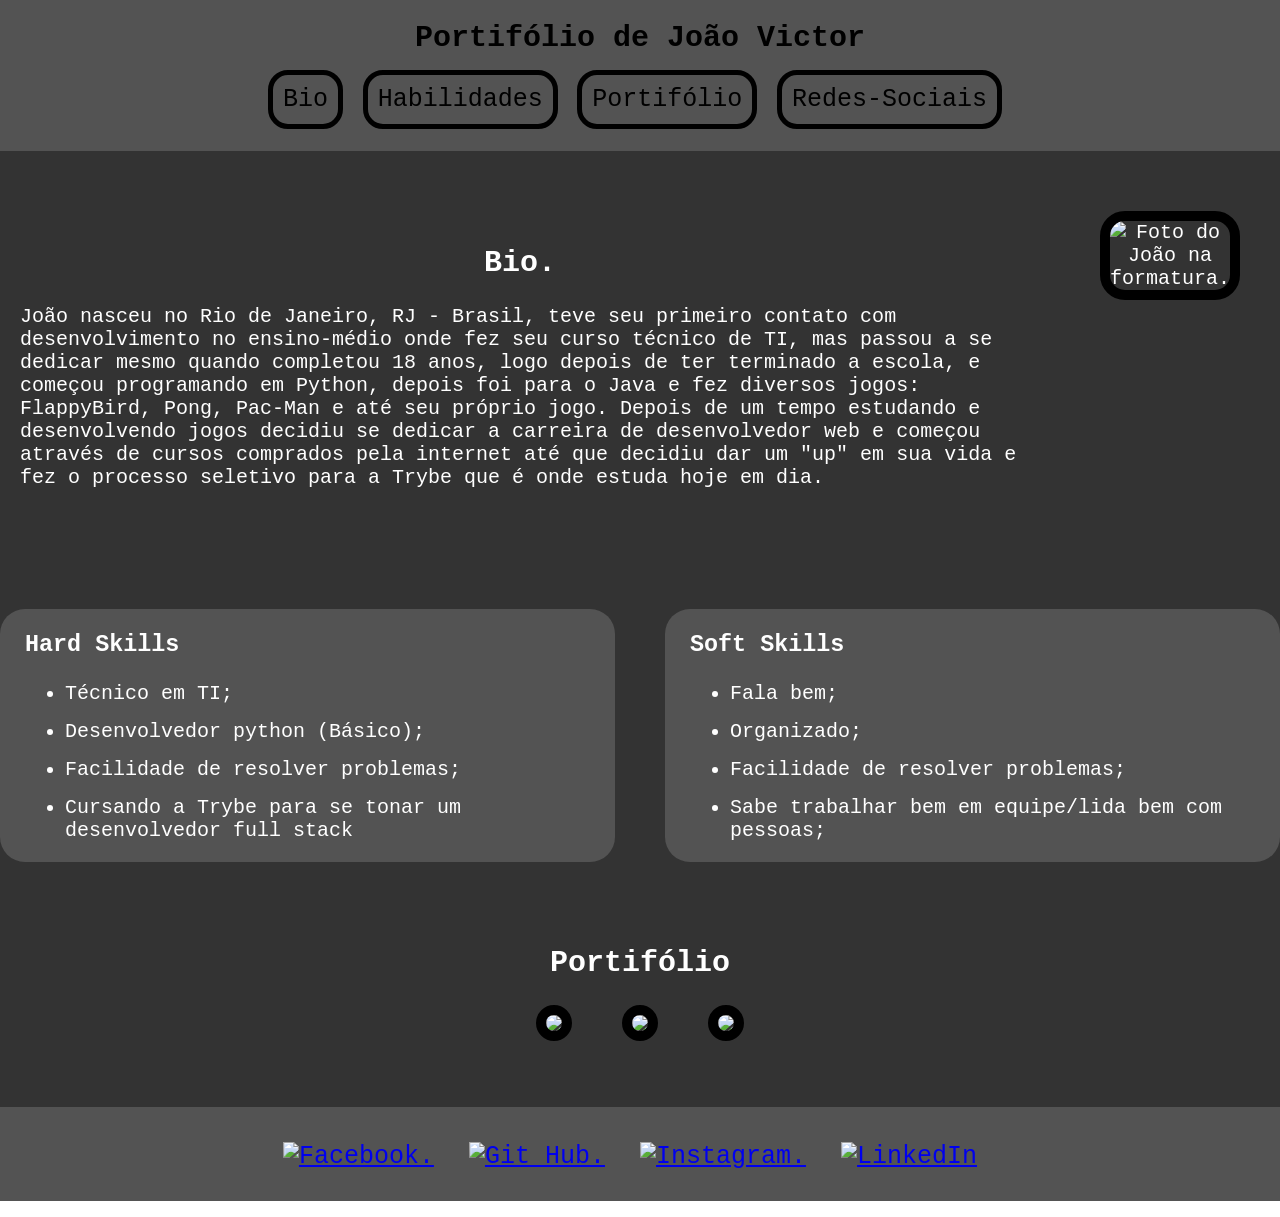
==== index.html @ 1f1f5b0e "Atualizando Portifolio - 24/09/2021" ====
<!DOCTYPE html>

<html lang="pt-br">

<head>
  <meta charset="UTF-8">
  <title>Portifólio: João (Lenny) Victor</title>
  <link rel="stylesheet" type="text/css" href="style.css">
</head>

<body>
  <header id="header">
    <h1>Portifólio de João Victor</h1>

    <nav id="navigation-options">
      <a href="#container-bio">Bio</a>
      <a href="#container-skills">Habilidades</a>
      <a href="#container-portifolio">Portifólio</a>
      <a href="#footer">Redes-Sociais</a>
    </nav>
  </header>

  <main>
    <section id="container-bio">
      <article id="bio-article">
        <h2>Bio.</h2>

        <p>
          João nasceu no Rio de Janeiro, RJ - Brasil, teve seu primeiro contato com desenvolvimento no
          ensino-médio onde fez seu curso técnico de TI, mas
          passou a se dedicar mesmo quando completou 18 anos, logo depois de ter terminado a escola, e começou
          programando em Python, depois foi para o Java
          e fez diversos jogos: FlappyBird, Pong, Pac-Man e até seu próprio jogo. Depois de um tempo estudando e
          desenvolvendo jogos decidiu se dedicar a carreira
          de desenvolvedor web e começou através de cursos comprados pela internet até que decidiu dar um "up" em
          sua vida e fez o processo seletivo para a Trybe que
          é onde estuda hoje em dia.
        </p>
      </article>

      <figure id="bio-photo">
        <img src="/portifolio/images/formatura.jpg" alt="Foto do João na formatura.">
      </figure>
    </section>

    <section id="container-skills">
      <article id="hard-skills">
        <h3>Hard Skills</h3>

        <ul>
          <li>Técnico em TI;</li>
          <li>Desenvolvedor python (Básico);</li>
          <li>Facilidade de resolver problemas;</li>
          <li>Cursando a Trybe para se tonar um desenvolvedor full stack</li>
        </ul>
      </article>

      <article id="soft-skills">
        <h3>Soft Skills</h3>

        <ul>
          <li>Fala bem;</li>
          <li>Organizado;</li>
          <li>Facilidade de resolver problemas;</li>
          <li>Sabe trabalhar bem em equipe/lida bem com pessoas;</li>
        </ul>
      </article>
    </section>

    <section id="container-portifolio">
      <h2>Portifólio</h2>

      <nav id="portifolio">
        <a href="/portifolio/projects/1-lessons-learned/index.html" target="_blank"><img
            src="/portifolio/images/lessons-learned.jpg" id="lessons-learned"></a>

        <a href="/portifolio/projects/3-pixels-art/index.html" target="_blank"><img
            src="/portifolio/images/pixels-art.jpg" id="pixels-art"></a>

        <a href="/portifolio/projects/4-todo-list/index.html" target="_blank"><img
            src="/portifolio/images/todo-list.jpg" id="todo-list"></a>
      </nav>
    </section>
  </main>

  <footer id="footer">
    <nav id="icons-link">
      <a href="https://www.facebook.com/joao.lenny.73/" target="_blank"><img src="/portifolio/images/facebook.png"
          alt="Facebook."></a>

      <a href="https://github.com/JVLENNY10" target="_blank"><img src="/portifolio/images/github.png"
          alt="Git Hub."></a>

      <a href="https://www.instagram.com/jv_lenny10/?hl=pt-br" target="_blank"><img
          src="/portifolio/images/intagram.png" alt="Instagram."></a>

      <a href="https://www.linkedin.com/in/jo%C3%A3o-victor-3b0274212/" target="_blank"><img
          src="/portifolio/images/linkedin.png" alt="LinkedIn"></a>
    </nav>
  </footer>
</body>

</html>
---- style.css ----
body {
  margin: 0;
  padding: 0;
  text-align: center;
  overflow-x: hidden;
  font-family: monospace, sans-serif;
}

#header {
  height: 120px;
  padding: 1px 0 30px;
  background-color: rgb(83, 83, 83);
}

#header h1 {
  font-size: 30px;
  margin-bottom: 30px;
}

#navigation-options a {
  font-size: 25px;
  padding: 10px;
  margin-right: 10px;
  color: black;
  border-radius: 20px;
  text-decoration: none;
  border: 5px solid black;
}

#navigation-options a:hover {
  font-size: 26px;
  color: white;
  background-color: black
}

main {
  color: white;
  background-color: rgb(51, 51, 51);
}

#container-bio {
  font-size: 20px;
  display: flex;
  padding: 30px 0;
  justify-content: center;
}

#bio-article {
  padding: 40px;
}

#bio-article p {
  width: 1000px;
  text-align: left;
}

#bio-photo img {
  width: 280px;
  margin: 10px 20px 0 0;
  border-radius: 25px;
  border: 10px solid black;
}

#container-skills {
  font-size: 20px;
  display: flex;
  padding: 30px 0 30px 0;
  justify-content: center;
}

#container-skills #hard-skills, #soft-skills {
  width: 650px;
  padding: 0 25px;
  text-align: left;
  border-radius: 25px;
  background-color: rgb(83, 83, 83);
}

#hard-skills {
  margin-right: 50px;
}

#container-skills li {
  margin-bottom: 15px;
}

#container-portifolio {
  font-size: 20px;
  padding: 30px 0 60px 0;
}

#container-portifolio #portifolio {
  display: flex;
  flex-flow: row wrap;
  justify-content: center;
}

#portifolio img {
  width: 500px;
  margin-right: 50px;
  border-radius: 25px;
  border: 10px solid black;
}

#portifolio img:hover {
  width: 520px;
}

#portifolio #lessons-learned {
  margin-left: 50px;
}

#footer {
  font-size: 25px;
  display: flex;
  justify-content: center;
  padding: 5px 0 30px 0;
  background-color: rgb(83, 83, 83);
}

#icons-link img {
  width: 70px;
  margin: 30px 20px 0 0;
}

#icons-link img:hover {
  width: 75px;
}
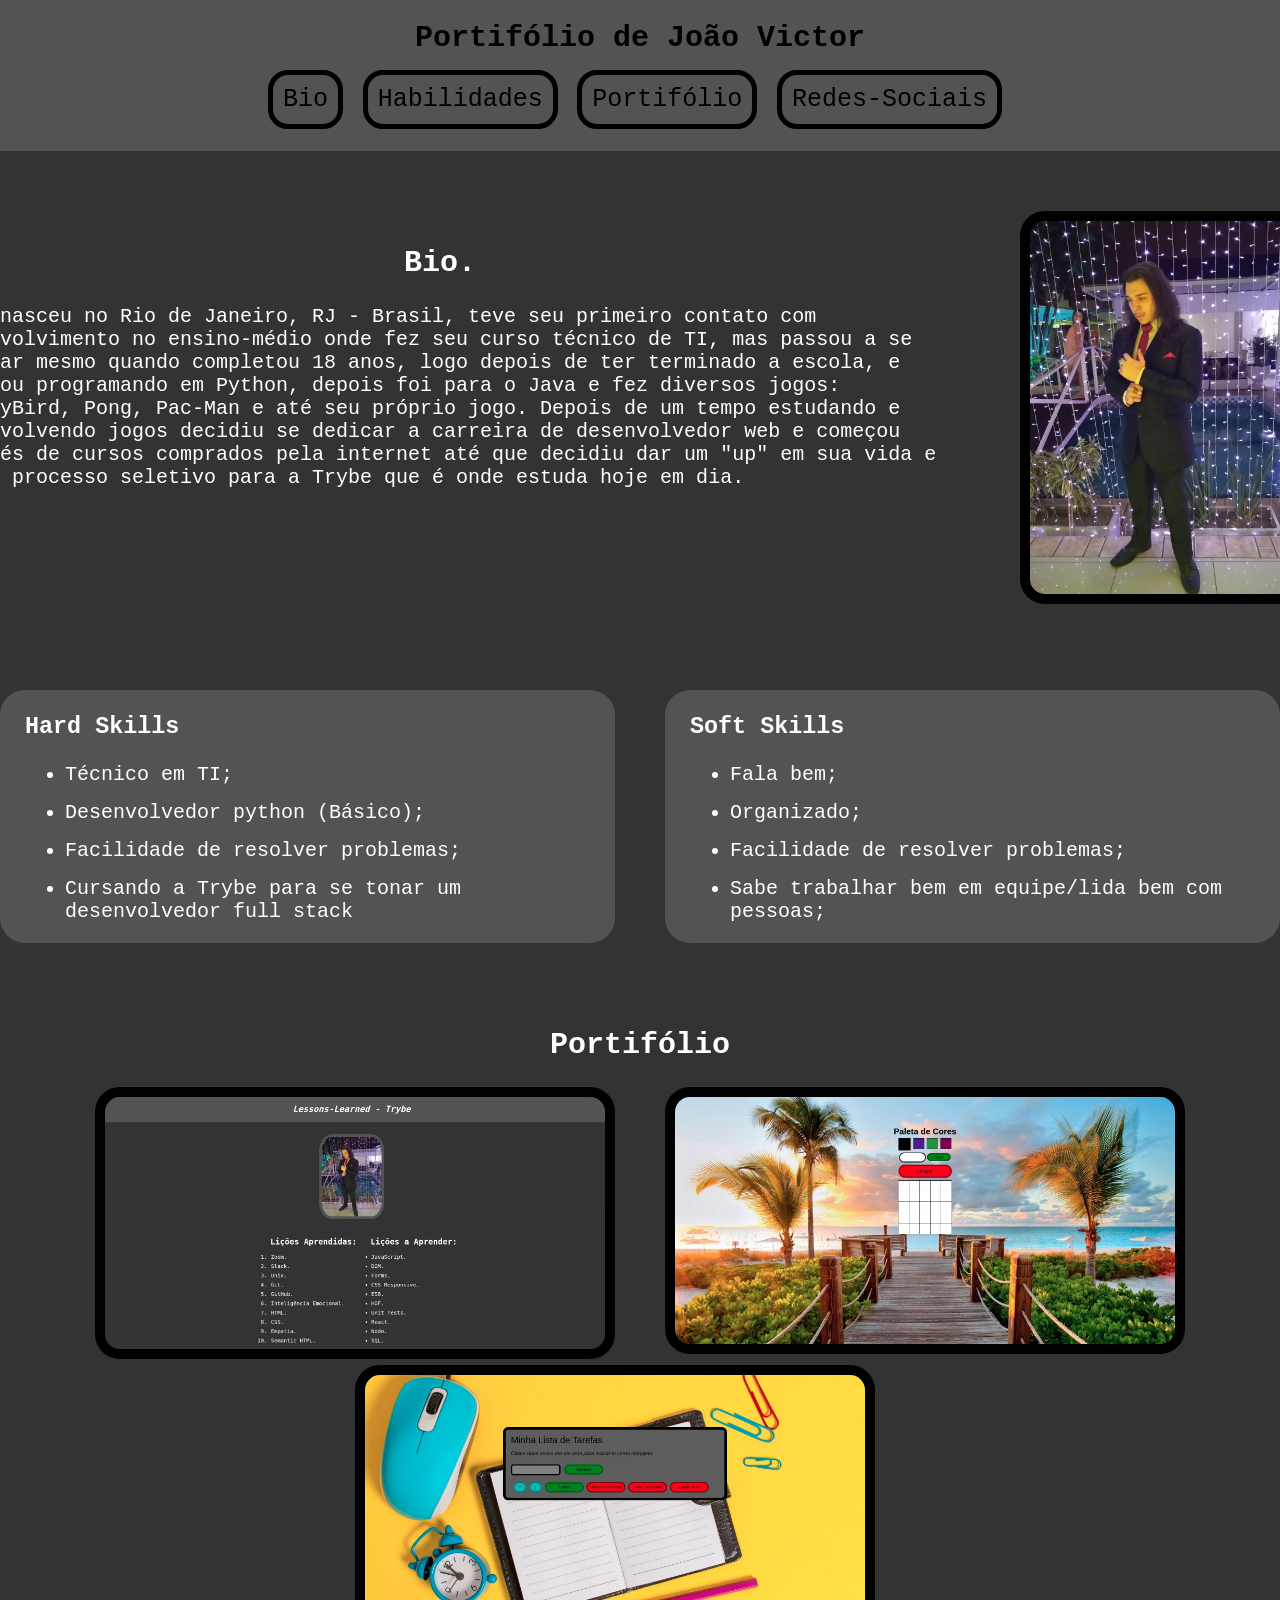
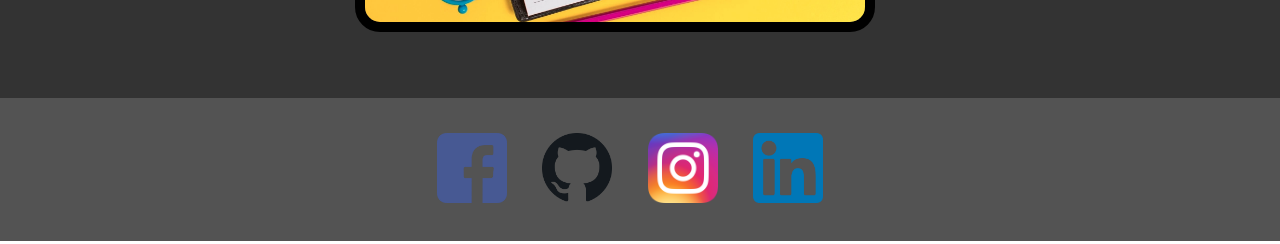
==== commit 2ce47599: "Resolvendo o problema das imagens no portifolio" ====
--- a/index.html
+++ b/index.html
@@ -39,7 +39,7 @@
       </article>
 
       <figure id="bio-photo">
-        <img src="/portifolio/images/formatura.jpg" alt="Foto do João na formatura.">
+        <img src="images/formatura.jpg" alt="Foto do João na formatura.">
       </figure>
     </section>
 
@@ -71,31 +71,31 @@
       <h2>Portifólio</h2>
 
       <nav id="portifolio">
-        <a href="/portifolio/projects/1-lessons-learned/index.html" target="_blank"><img
-            src="/portifolio/images/lessons-learned.jpg" id="lessons-learned"></a>
+        <a href="projects/1-lessons-learned/index.html" target="_blank"><img
+            src="images/lessons-learned.jpg" id="lessons-learned"></a>
 
-        <a href="/portifolio/projects/3-pixels-art/index.html" target="_blank"><img
-            src="/portifolio/images/pixels-art.jpg" id="pixels-art"></a>
+        <a href="projects/3-pixels-art/index.html" target="_blank"><img
+            src="images/pixels-art.jpg" id="pixels-art"></a>
 
-        <a href="/portifolio/projects/4-todo-list/index.html" target="_blank"><img
-            src="/portifolio/images/todo-list.jpg" id="todo-list"></a>
+        <a href="projects/4-todo-list/index.html" target="_blank"><img
+            src="images/todo-list.jpg" id="todo-list"></a>
       </nav>
     </section>
   </main>
 
   <footer id="footer">
     <nav id="icons-link">
-      <a href="https://www.facebook.com/joao.lenny.73/" target="_blank"><img src="/portifolio/images/facebook.png"
+      <a href="https://www.facebook.com/joao.lenny.73/" target="_blank"><img src="images/facebook.png"
           alt="Facebook."></a>
 
-      <a href="https://github.com/JVLENNY10" target="_blank"><img src="/portifolio/images/github.png"
+      <a href="https://github.com/JVLENNY10" target="_blank"><img src="images/github.png"
           alt="Git Hub."></a>
 
       <a href="https://www.instagram.com/jv_lenny10/?hl=pt-br" target="_blank"><img
-          src="/portifolio/images/intagram.png" alt="Instagram."></a>
+          src="images/intagram.png" alt="Instagram."></a>
 
       <a href="https://www.linkedin.com/in/jo%C3%A3o-victor-3b0274212/" target="_blank"><img
-          src="/portifolio/images/linkedin.png" alt="LinkedIn"></a>
+          src="images/linkedin.png" alt="LinkedIn"></a>
     </nav>
   </footer>
 </body>
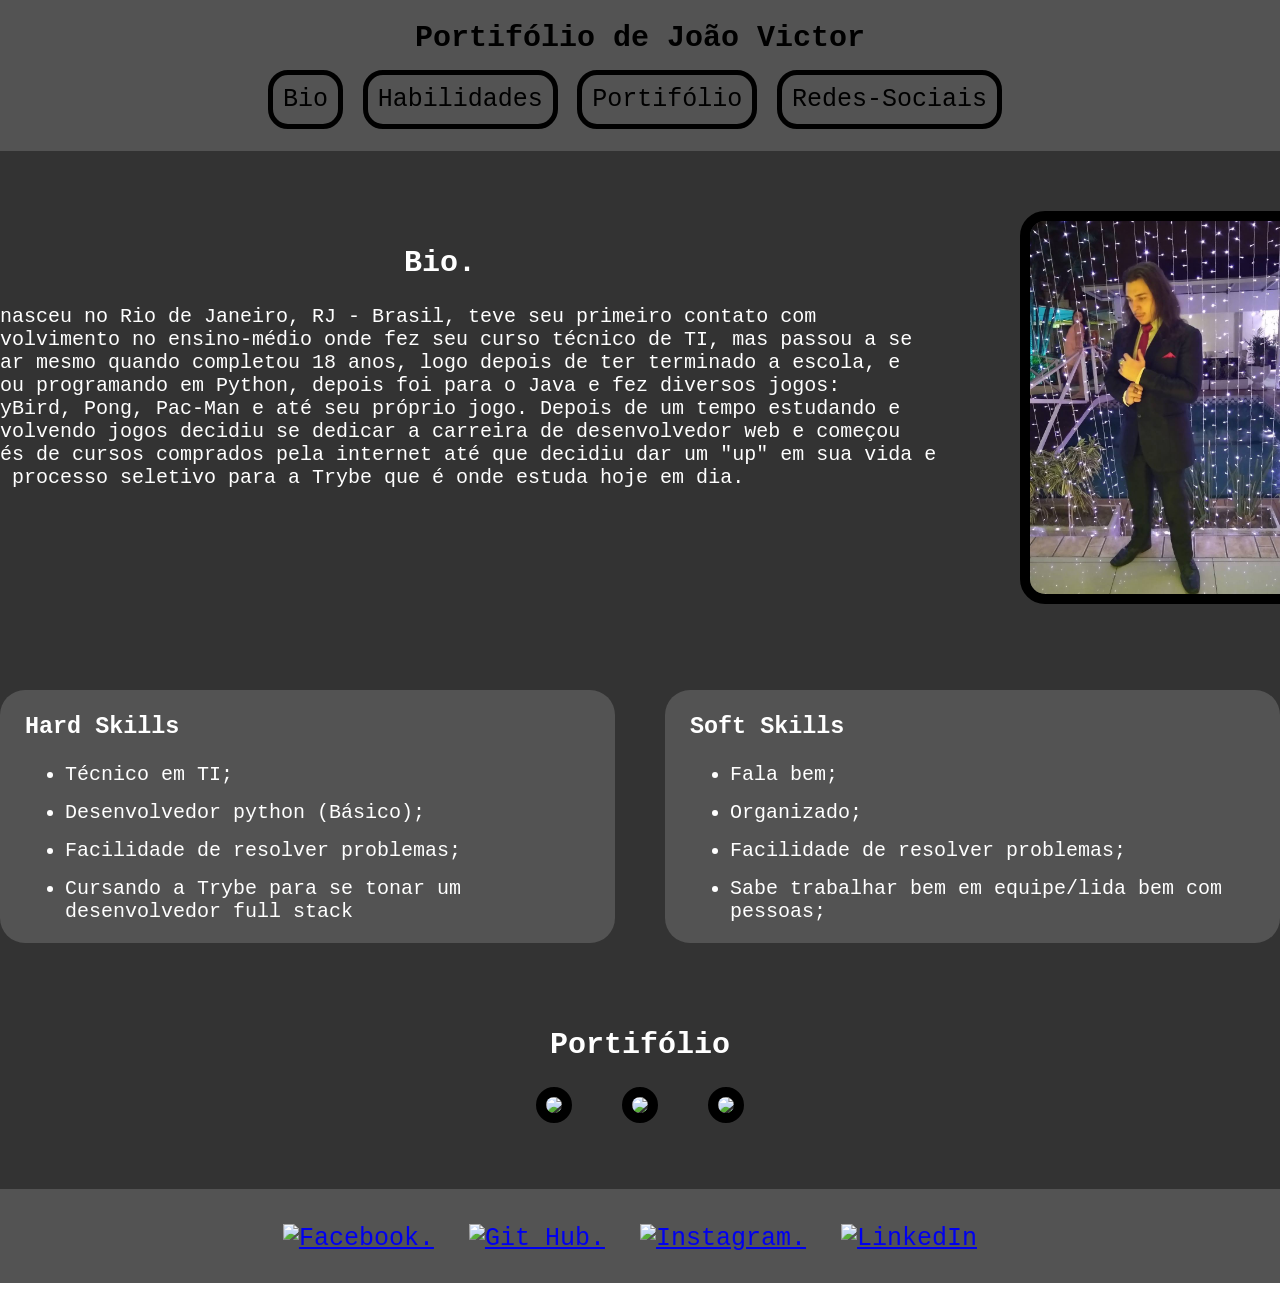
==== commit 822b35a6: "Atualizando tudo" ====
--- a/index.html
+++ b/index.html
@@ -71,33 +71,33 @@
       <h2>Portifólio</h2>
 
       <nav id="portifolio">
-        <a href="projects/1-lessons-learned/index.html" target="_blank"><img
-            src="images/lessons-learned.jpg" id="lessons-learned"></a>
+        <a href="/jvlenny10.github.io/projects/1-lessons-learned/index.html" target="_blank"><img
+            src="/jvlenny10.github.io/images/lessons-learned.jpg" id="lessons-learned"></a>
 
-        <a href="projects/3-pixels-art/index.html" target="_blank"><img
-            src="images/pixels-art.jpg" id="pixels-art"></a>
+        <a href="/jvlenny10.github.io/projects/3-pixels-art/index.html" target="_blank"><img
+            src="/jvlenny10.github.io/images/pixels-art.jpg" id="pixels-art"></a>
 
-        <a href="projects/4-todo-list/index.html" target="_blank"><img
-            src="images/todo-list.jpg" id="todo-list"></a>
+        <a href="/jvlenny10.github.io/projects/4-todo-list/index.html" target="_blank"><img
+            src="/jvlenny10.github.io/images/todo-list.jpg" id="todo-list"></a>
       </nav>
     </section>
   </main>
 
   <footer id="footer">
     <nav id="icons-link">
-      <a href="https://www.facebook.com/joao.lenny.73/" target="_blank"><img src="images/facebook.png"
-          alt="Facebook."></a>
+      <a href="https://www.facebook.com/joao.lenny.73/" target="_blank"><img
+          src="/jvlenny10.github.io/images/facebook.png" alt="Facebook."></a>
 
-      <a href="https://github.com/JVLENNY10" target="_blank"><img src="images/github.png"
+      <a href="https://github.com/JVLENNY10" target="_blank"><img src="/jvlenny10.github.io/images/github.png"
           alt="Git Hub."></a>
 
       <a href="https://www.instagram.com/jv_lenny10/?hl=pt-br" target="_blank"><img
-          src="images/intagram.png" alt="Instagram."></a>
+          src="/jvlenny10.github.io/images/intagram.png" alt="Instagram."></a>
 
       <a href="https://www.linkedin.com/in/jo%C3%A3o-victor-3b0274212/" target="_blank"><img
-          src="images/linkedin.png" alt="LinkedIn"></a>
+          src="/jvlenny10.github.io/images/linkedin.png" alt="LinkedIn"></a>
     </nav>
   </footer>
 </body>
 
-</html>
+</html>
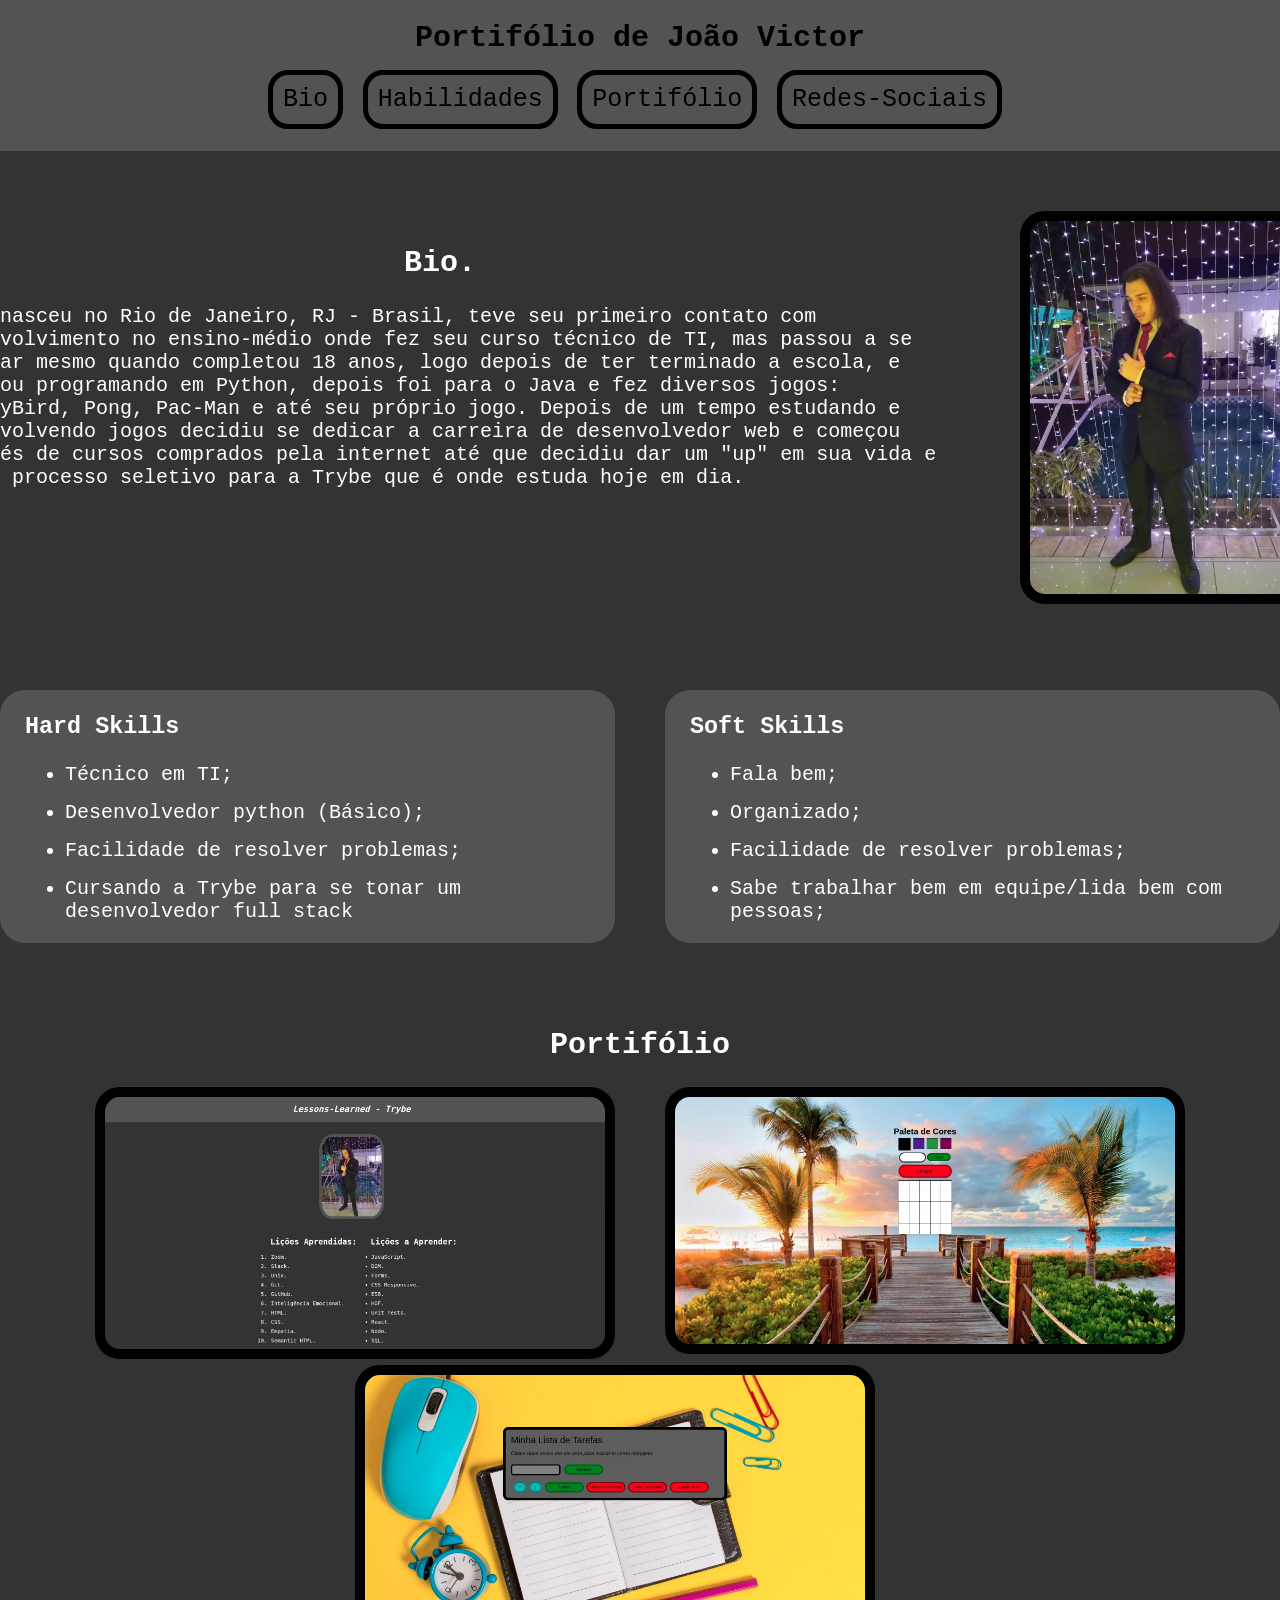
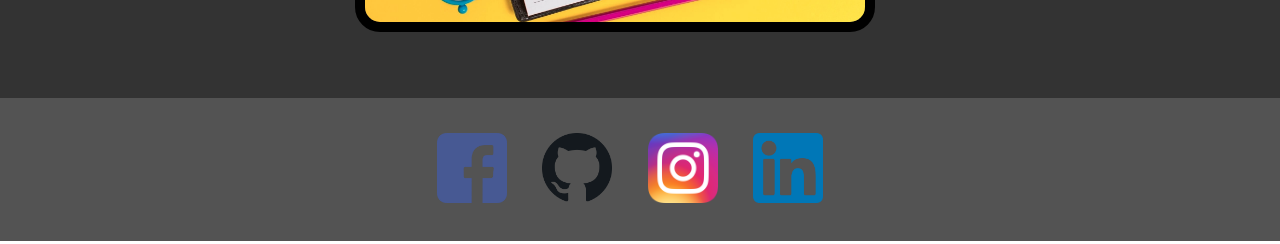
==== commit afbf3491: "Espero ter finalizado tudo agora..." ====
--- a/index.html
+++ b/index.html
@@ -72,13 +72,13 @@
 
       <nav id="portifolio">
         <a href="/jvlenny10.github.io/projects/1-lessons-learned/index.html" target="_blank"><img
-            src="/jvlenny10.github.io/images/lessons-learned.jpg" id="lessons-learned"></a>
+            src="images/lessons-learned.jpg" id="lessons-learned"></a>
 
         <a href="/jvlenny10.github.io/projects/3-pixels-art/index.html" target="_blank"><img
-            src="/jvlenny10.github.io/images/pixels-art.jpg" id="pixels-art"></a>
+            src="images/pixels-art.jpg" id="pixels-art"></a>
 
         <a href="/jvlenny10.github.io/projects/4-todo-list/index.html" target="_blank"><img
-            src="/jvlenny10.github.io/images/todo-list.jpg" id="todo-list"></a>
+            src="images/todo-list.jpg" id="todo-list"></a>
       </nav>
     </section>
   </main>
@@ -86,18 +86,18 @@
   <footer id="footer">
     <nav id="icons-link">
       <a href="https://www.facebook.com/joao.lenny.73/" target="_blank"><img
-          src="/jvlenny10.github.io/images/facebook.png" alt="Facebook."></a>
+          src="images/facebook.png" alt="Facebook."></a>
 
-      <a href="https://github.com/JVLENNY10" target="_blank"><img src="/jvlenny10.github.io/images/github.png"
+      <a href="https://github.com/JVLENNY10" target="_blank"><img src="images/github.png"
           alt="Git Hub."></a>
 
       <a href="https://www.instagram.com/jv_lenny10/?hl=pt-br" target="_blank"><img
-          src="/jvlenny10.github.io/images/intagram.png" alt="Instagram."></a>
+          src="images/intagram.png" alt="Instagram."></a>
 
       <a href="https://www.linkedin.com/in/jo%C3%A3o-victor-3b0274212/" target="_blank"><img
-          src="/jvlenny10.github.io/images/linkedin.png" alt="LinkedIn"></a>
+          src="images/linkedin.png" alt="LinkedIn"></a>
     </nav>
   </footer>
 </body>
 
-</html>+</html>
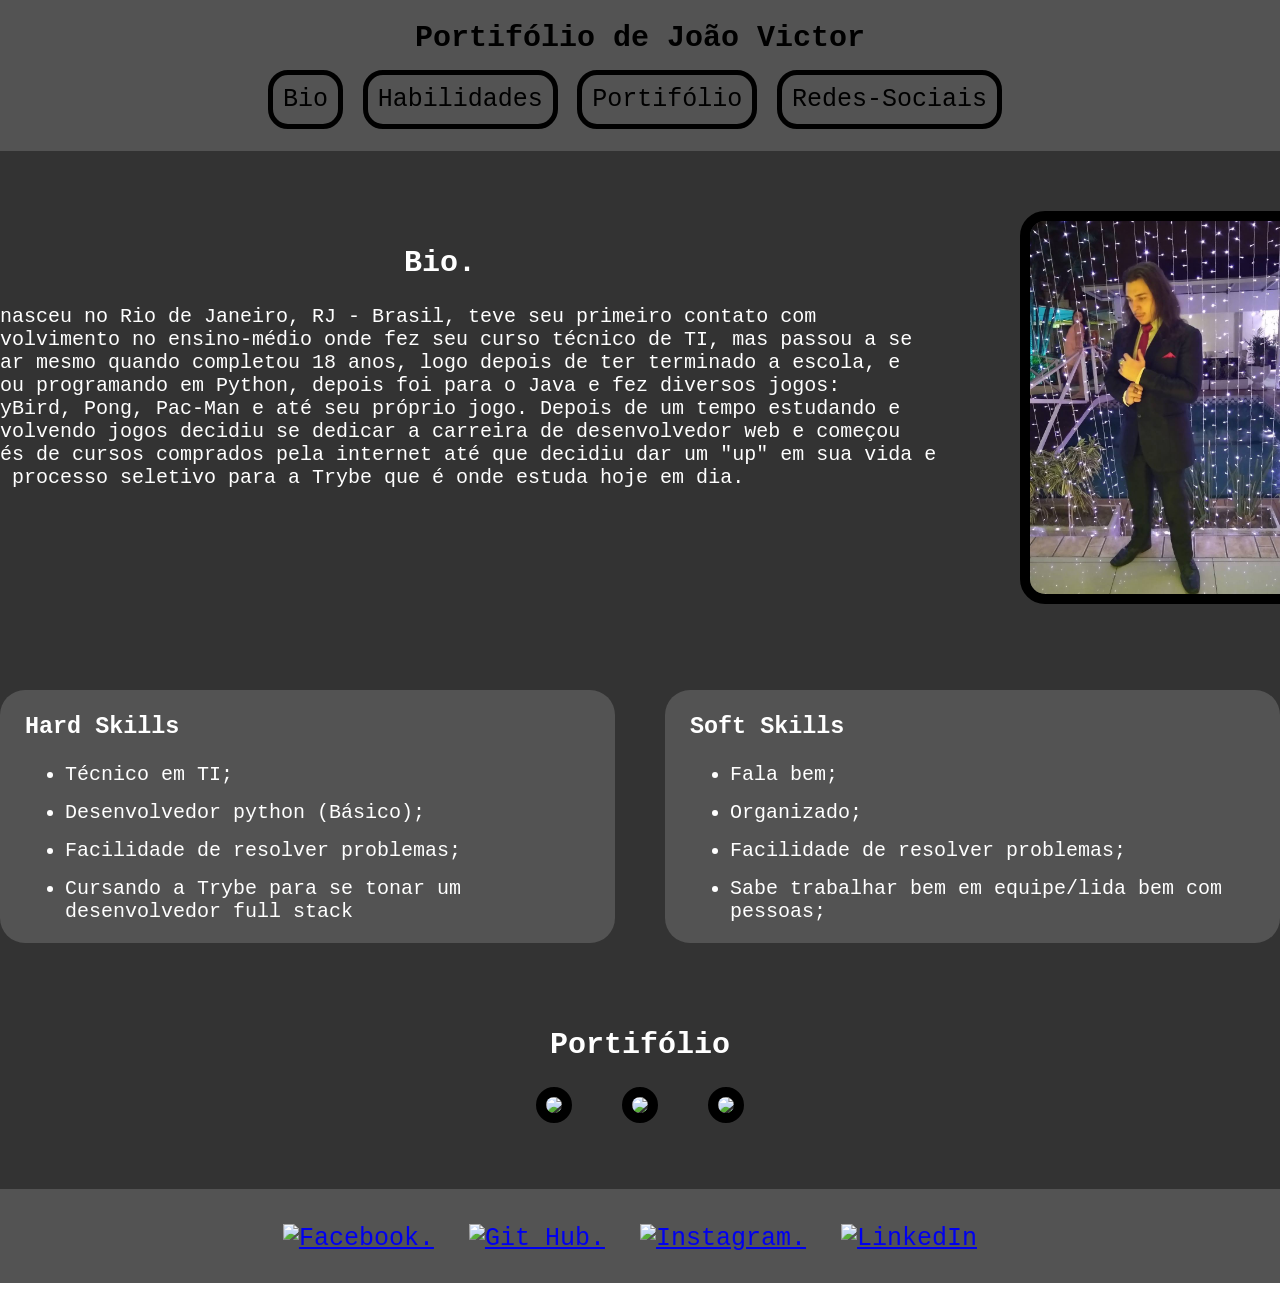
==== commit a24c3916: "Imagens" ====
--- a/index.html
+++ b/index.html
@@ -71,14 +71,14 @@
       <h2>Portifólio</h2>
 
       <nav id="portifolio">
-        <a href="/jvlenny10.github.io/projects/1-lessons-learned/index.html" target="_blank"><img
-            src="images/lessons-learned.jpg" id="lessons-learned"></a>
+        <a href="projects/1-lessons-learned/index.html" target="_blank"><img
+            src="/jvlenny10.github.io/images/lessons-learned.jpg" id="lessons-learned"></a>
 
-        <a href="/jvlenny10.github.io/projects/3-pixels-art/index.html" target="_blank"><img
-            src="images/pixels-art.jpg" id="pixels-art"></a>
+        <a href="projects/3-pixels-art/index.html" target="_blank"><img
+            src="/jvlenny10.github.io/images/pixels-art.jpg" id="pixels-art"></a>
 
-        <a href="/jvlenny10.github.io/projects/4-todo-list/index.html" target="_blank"><img
-            src="images/todo-list.jpg" id="todo-list"></a>
+        <a href="projects/4-todo-list/index.html" target="_blank"><img
+            src="/jvlenny10.github.io/images/todo-list.jpg" id="todo-list"></a>
       </nav>
     </section>
   </main>
@@ -86,16 +86,16 @@
   <footer id="footer">
     <nav id="icons-link">
       <a href="https://www.facebook.com/joao.lenny.73/" target="_blank"><img
-          src="images/facebook.png" alt="Facebook."></a>
+          src="/jvlenny10.github.io/images/facebook.png" alt="Facebook."></a>
 
-      <a href="https://github.com/JVLENNY10" target="_blank"><img src="images/github.png"
+      <a href="https://github.com/JVLENNY10" target="_blank"><img src="/jvlenny10.github.io/images/github.png"
           alt="Git Hub."></a>
 
       <a href="https://www.instagram.com/jv_lenny10/?hl=pt-br" target="_blank"><img
-          src="images/intagram.png" alt="Instagram."></a>
+          src="/jvlenny10.github.io/images/intagram.png" alt="Instagram."></a>
 
       <a href="https://www.linkedin.com/in/jo%C3%A3o-victor-3b0274212/" target="_blank"><img
-          src="images/linkedin.png" alt="LinkedIn"></a>
+          src="/jvlenny10.github.io/images/linkedin.png" alt="LinkedIn"></a>
     </nav>
   </footer>
 </body>
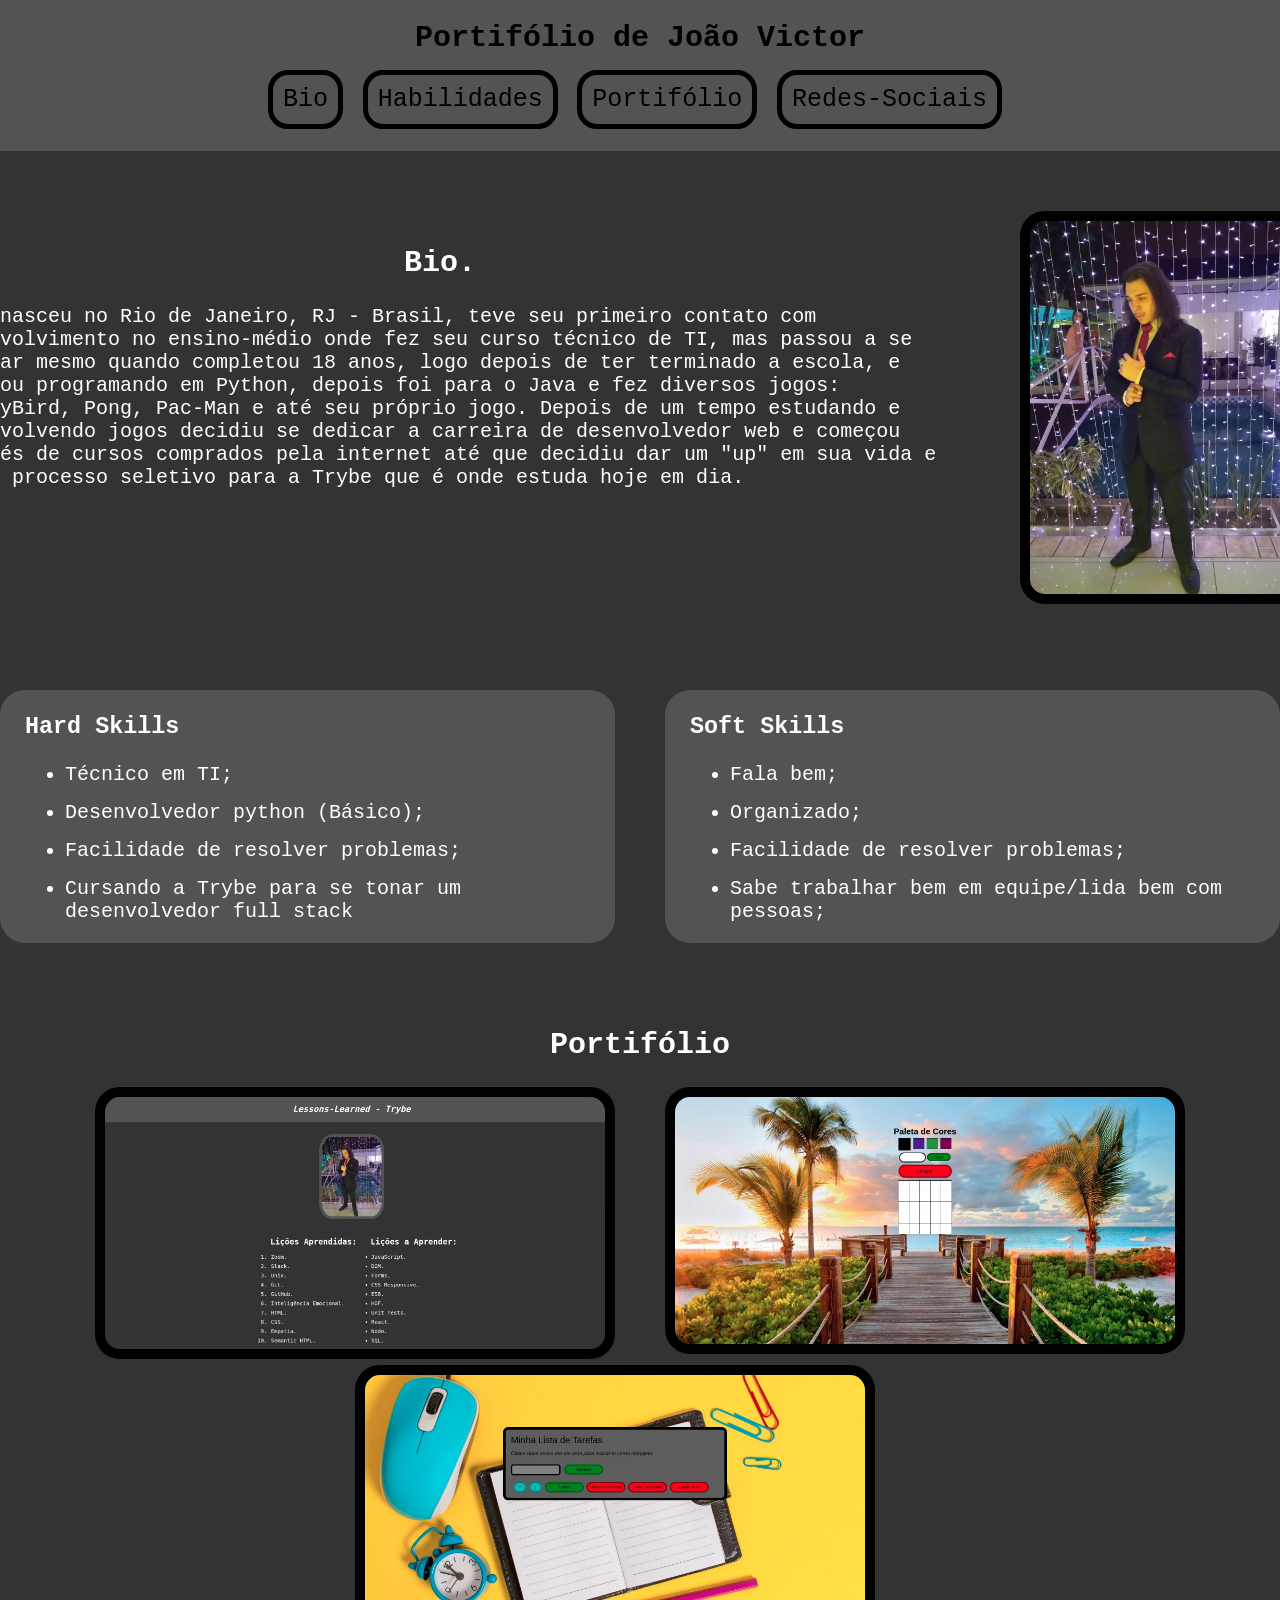
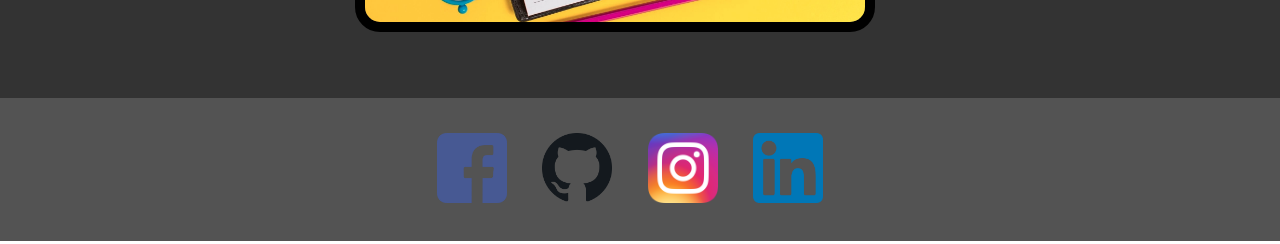
==== commit db84dade: "Finalizando as imagens... Assim espero" ====
--- a/index.html
+++ b/index.html
@@ -72,13 +72,13 @@
 
       <nav id="portifolio">
         <a href="projects/1-lessons-learned/index.html" target="_blank"><img
-            src="/jvlenny10.github.io/images/lessons-learned.jpg" id="lessons-learned"></a>
+            src="images/lessons-learned.jpg" id="lessons-learned"></a>
 
         <a href="projects/3-pixels-art/index.html" target="_blank"><img
-            src="/jvlenny10.github.io/images/pixels-art.jpg" id="pixels-art"></a>
+            src="images/pixels-art.jpg" id="pixels-art"></a>
 
         <a href="projects/4-todo-list/index.html" target="_blank"><img
-            src="/jvlenny10.github.io/images/todo-list.jpg" id="todo-list"></a>
+            src="images/todo-list.jpg" id="todo-list"></a>
       </nav>
     </section>
   </main>
@@ -86,16 +86,16 @@
   <footer id="footer">
     <nav id="icons-link">
       <a href="https://www.facebook.com/joao.lenny.73/" target="_blank"><img
-          src="/jvlenny10.github.io/images/facebook.png" alt="Facebook."></a>
+          src="images/facebook.png" alt="Facebook."></a>
 
-      <a href="https://github.com/JVLENNY10" target="_blank"><img src="/jvlenny10.github.io/images/github.png"
+      <a href="https://github.com/JVLENNY10" target="_blank"><img src="images/github.png"
           alt="Git Hub."></a>
 
       <a href="https://www.instagram.com/jv_lenny10/?hl=pt-br" target="_blank"><img
-          src="/jvlenny10.github.io/images/intagram.png" alt="Instagram."></a>
+          src="images/intagram.png" alt="Instagram."></a>
 
       <a href="https://www.linkedin.com/in/jo%C3%A3o-victor-3b0274212/" target="_blank"><img
-          src="/jvlenny10.github.io/images/linkedin.png" alt="LinkedIn"></a>
+          src="images/linkedin.png" alt="LinkedIn"></a>
     </nav>
   </footer>
 </body>
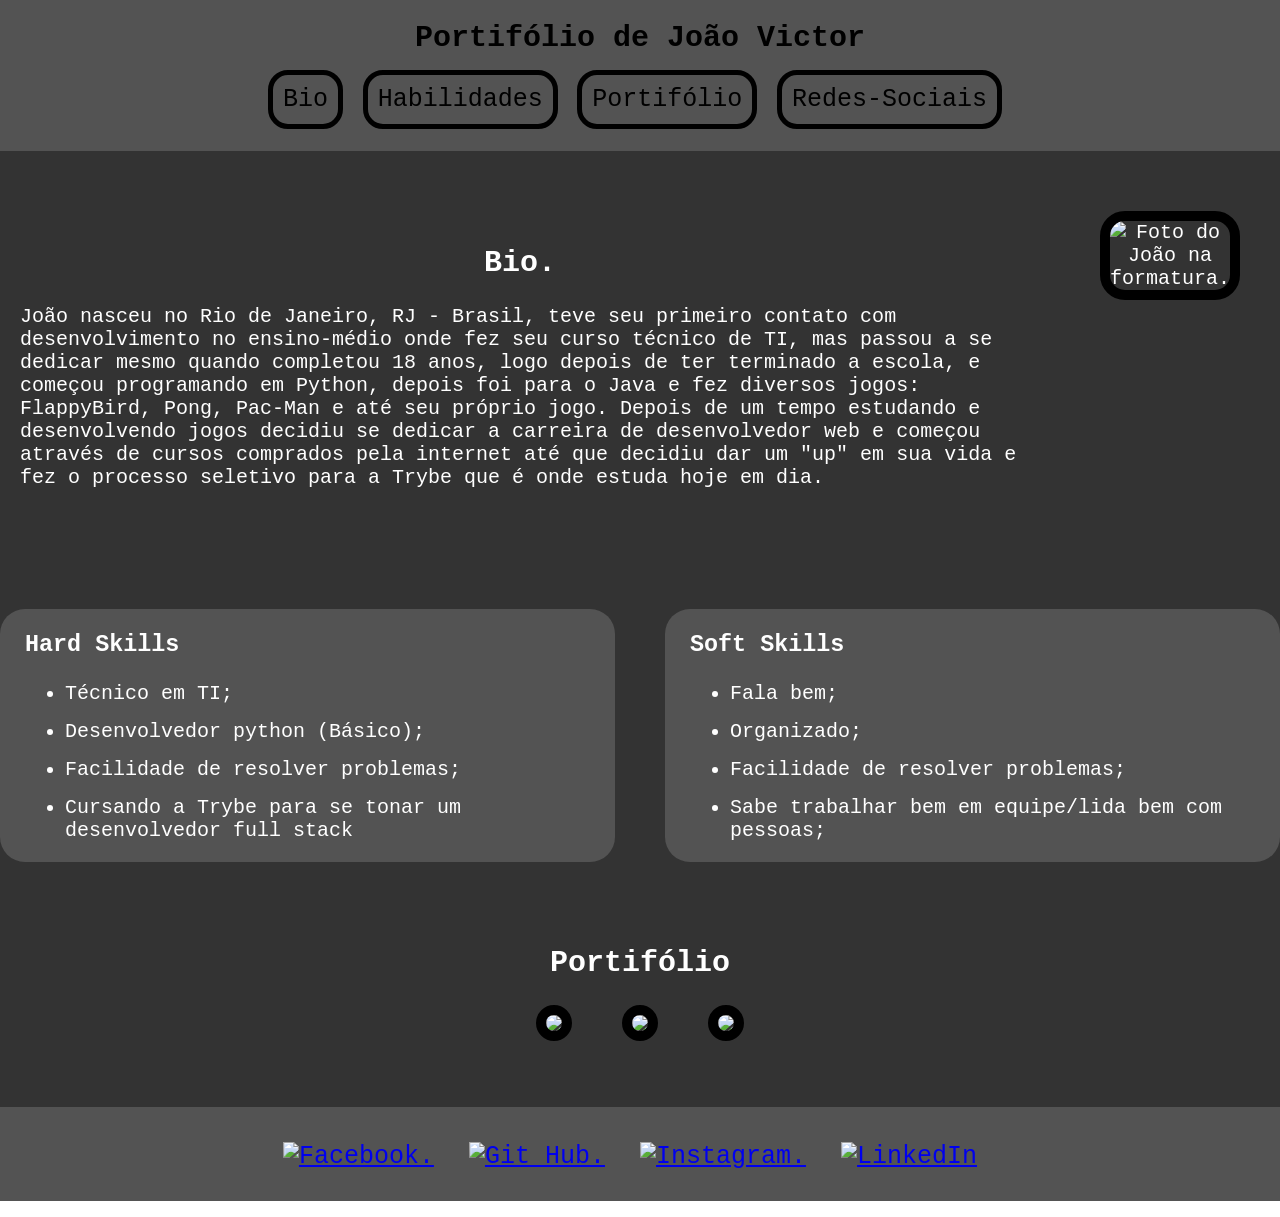
==== commit a75be751: "Quase..." ====
--- a/index.html
+++ b/index.html
@@ -39,7 +39,7 @@
       </article>
 
       <figure id="bio-photo">
-        <img src="images/formatura.jpg" alt="Foto do João na formatura.">
+        <img src="/jvlenny10.github.io/images/formatura.jpg" alt="Foto do João na formatura.">
       </figure>
     </section>
 
@@ -72,13 +72,13 @@
 
       <nav id="portifolio">
         <a href="projects/1-lessons-learned/index.html" target="_blank"><img
-            src="images/lessons-learned.jpg" id="lessons-learned"></a>
+            src="/jvlenny10.github.io/images/lessons-learned.jpg" id="lessons-learned"></a>
 
-        <a href="projects/3-pixels-art/index.html" target="_blank"><img
-            src="images/pixels-art.jpg" id="pixels-art"></a>
+        <a href="projects/3-pixels-art/index.html" target="_blank"><img src="/jvlenny10.github.io/images/pixels-art.jpg"
+            id="pixels-art"></a>
 
-        <a href="projects/4-todo-list/index.html" target="_blank"><img
-            src="images/todo-list.jpg" id="todo-list"></a>
+        <a href="projects/4-todo-list/index.html" target="_blank"><img src="/jvlenny10.github.io/images/todo-list.jpg"
+            id="todo-list"></a>
       </nav>
     </section>
   </main>
@@ -86,18 +86,18 @@
   <footer id="footer">
     <nav id="icons-link">
       <a href="https://www.facebook.com/joao.lenny.73/" target="_blank"><img
-          src="images/facebook.png" alt="Facebook."></a>
+          src="/jvlenny10.github.io/images/facebook.png" alt="Facebook."></a>
 
-      <a href="https://github.com/JVLENNY10" target="_blank"><img src="images/github.png"
+      <a href="https://github.com/JVLENNY10" target="_blank"><img src="/jvlenny10.github.io/images/github.png"
           alt="Git Hub."></a>
 
       <a href="https://www.instagram.com/jv_lenny10/?hl=pt-br" target="_blank"><img
-          src="images/intagram.png" alt="Instagram."></a>
+          src="/jvlenny10.github.io/images/intagram.png" alt="Instagram."></a>
 
       <a href="https://www.linkedin.com/in/jo%C3%A3o-victor-3b0274212/" target="_blank"><img
-          src="images/linkedin.png" alt="LinkedIn"></a>
+          src="/jvlenny10.github.io/images/linkedin.png" alt="LinkedIn"></a>
     </nav>
   </footer>
 </body>
 
-</html>
+</html>
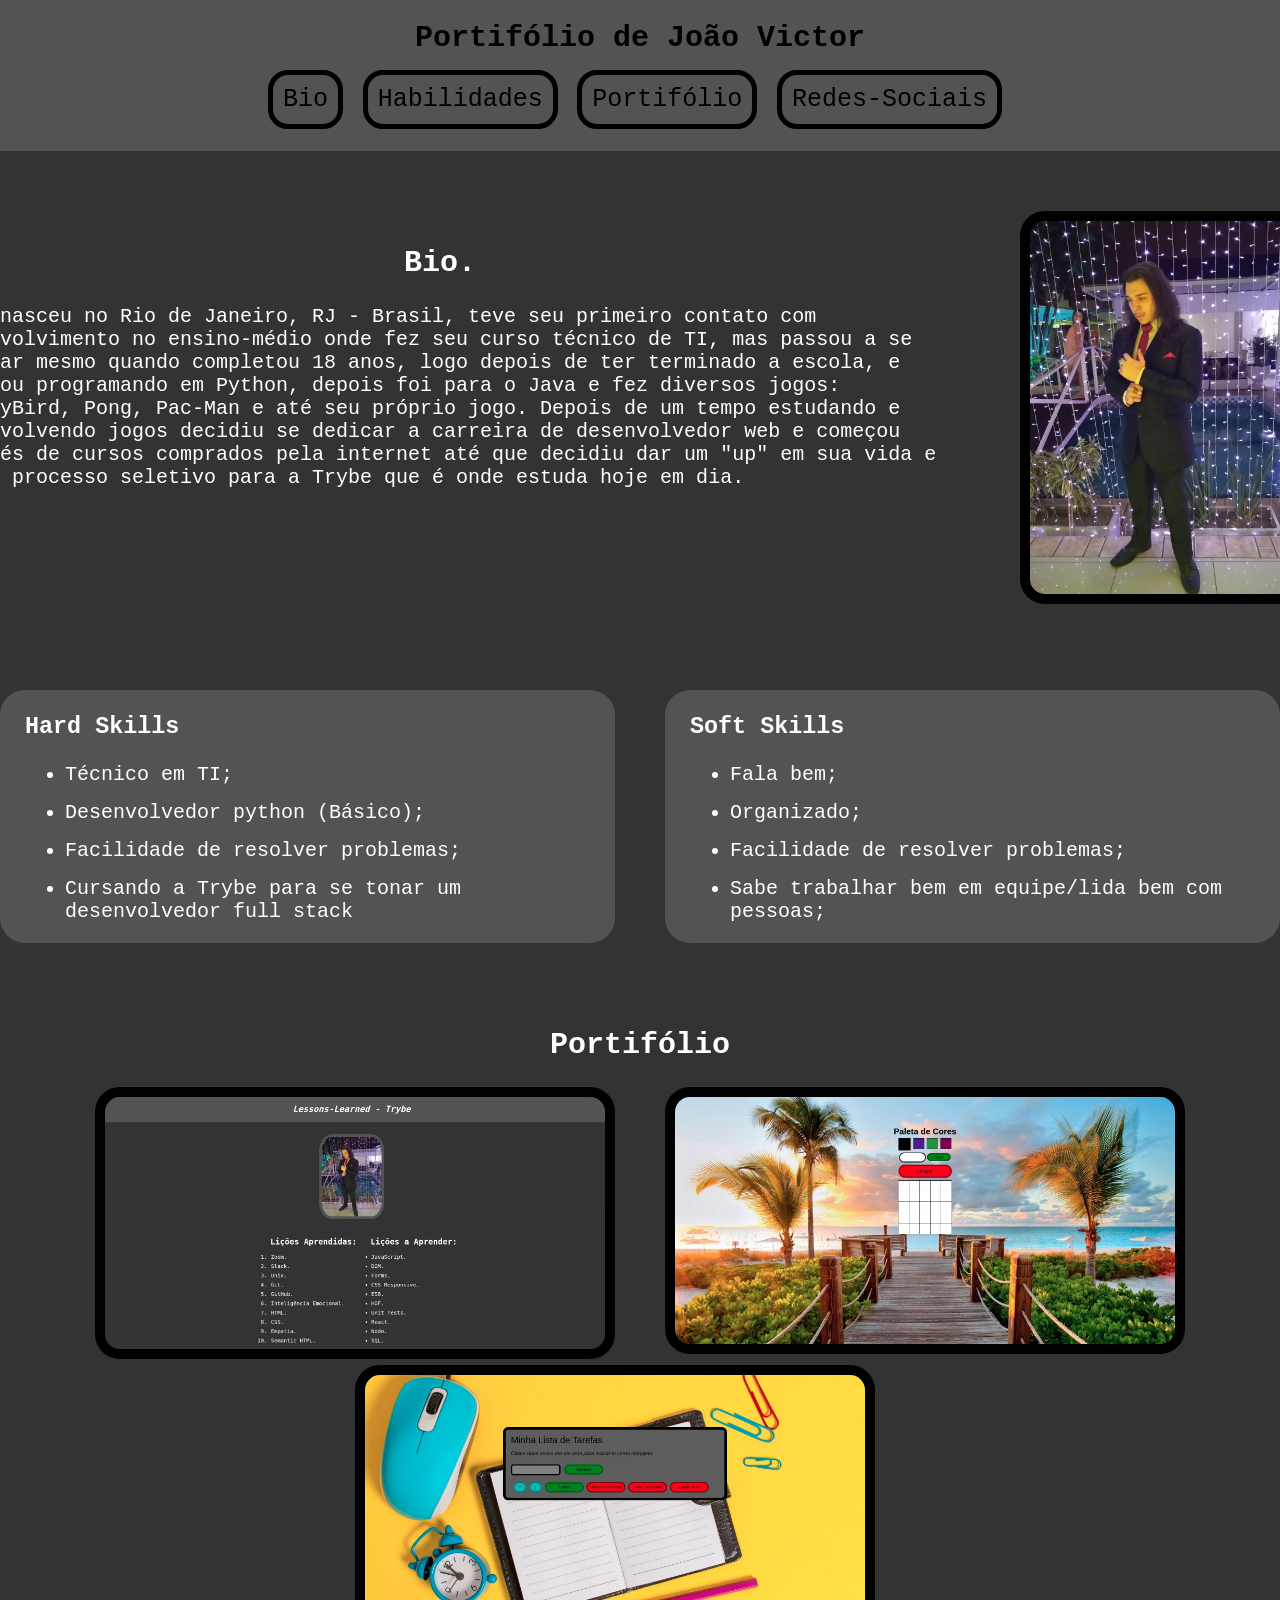
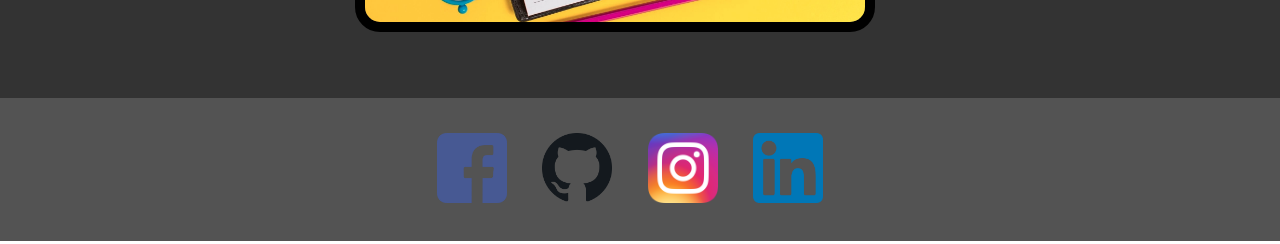
==== commit a65421e7: "Vai funcionar" ====
--- a/index.html
+++ b/index.html
@@ -39,7 +39,7 @@
       </article>
 
       <figure id="bio-photo">
-        <img src="/jvlenny10.github.io/images/formatura.jpg" alt="Foto do João na formatura.">
+        <img src="images/formatura.jpg" alt="Foto do João na formatura.">
       </figure>
     </section>
 
@@ -71,33 +71,30 @@
       <h2>Portifólio</h2>
 
       <nav id="portifolio">
-        <a href="projects/1-lessons-learned/index.html" target="_blank"><img
-            src="/jvlenny10.github.io/images/lessons-learned.jpg" id="lessons-learned"></a>
+        <a href="projects/1-lessons-learned/index.html" target="_blank"><img src="images/lessons-learned.jpg"
+            id="lessons-learned"></a>
 
-        <a href="projects/3-pixels-art/index.html" target="_blank"><img src="/jvlenny10.github.io/images/pixels-art.jpg"
-            id="pixels-art"></a>
+        <a href="projects/3-pixels-art/index.html" target="_blank"><img src="images/pixels-art.jpg" id="pixels-art"></a>
 
-        <a href="projects/4-todo-list/index.html" target="_blank"><img src="/jvlenny10.github.io/images/todo-list.jpg"
-            id="todo-list"></a>
+        <a href="projects/4-todo-list/index.html" target="_blank"><img src="images/todo-list.jpg" id="todo-list"></a>
       </nav>
     </section>
   </main>
 
   <footer id="footer">
     <nav id="icons-link">
-      <a href="https://www.facebook.com/joao.lenny.73/" target="_blank"><img
-          src="/jvlenny10.github.io/images/facebook.png" alt="Facebook."></a>
+      <a href="https://www.facebook.com/joao.lenny.73/" target="_blank"><img src="images/facebook.png"
+          alt="Facebook."></a>
 
-      <a href="https://github.com/JVLENNY10" target="_blank"><img src="/jvlenny10.github.io/images/github.png"
-          alt="Git Hub."></a>
+      <a href="https://github.com/JVLENNY10" target="_blank"><img src="images/github.png" alt="Git Hub."></a>
 
-      <a href="https://www.instagram.com/jv_lenny10/?hl=pt-br" target="_blank"><img
-          src="/jvlenny10.github.io/images/intagram.png" alt="Instagram."></a>
+      <a href="https://www.instagram.com/jv_lenny10/?hl=pt-br" target="_blank"><img src="images/intagram.png"
+          alt="Instagram."></a>
 
-      <a href="https://www.linkedin.com/in/jo%C3%A3o-victor-3b0274212/" target="_blank"><img
-          src="/jvlenny10.github.io/images/linkedin.png" alt="LinkedIn"></a>
+      <a href="https://www.linkedin.com/in/jo%C3%A3o-victor-3b0274212/" target="_blank"><img src="images/linkedin.png"
+          alt="LinkedIn"></a>
     </nav>
   </footer>
 </body>
 
-</html>+</html>
